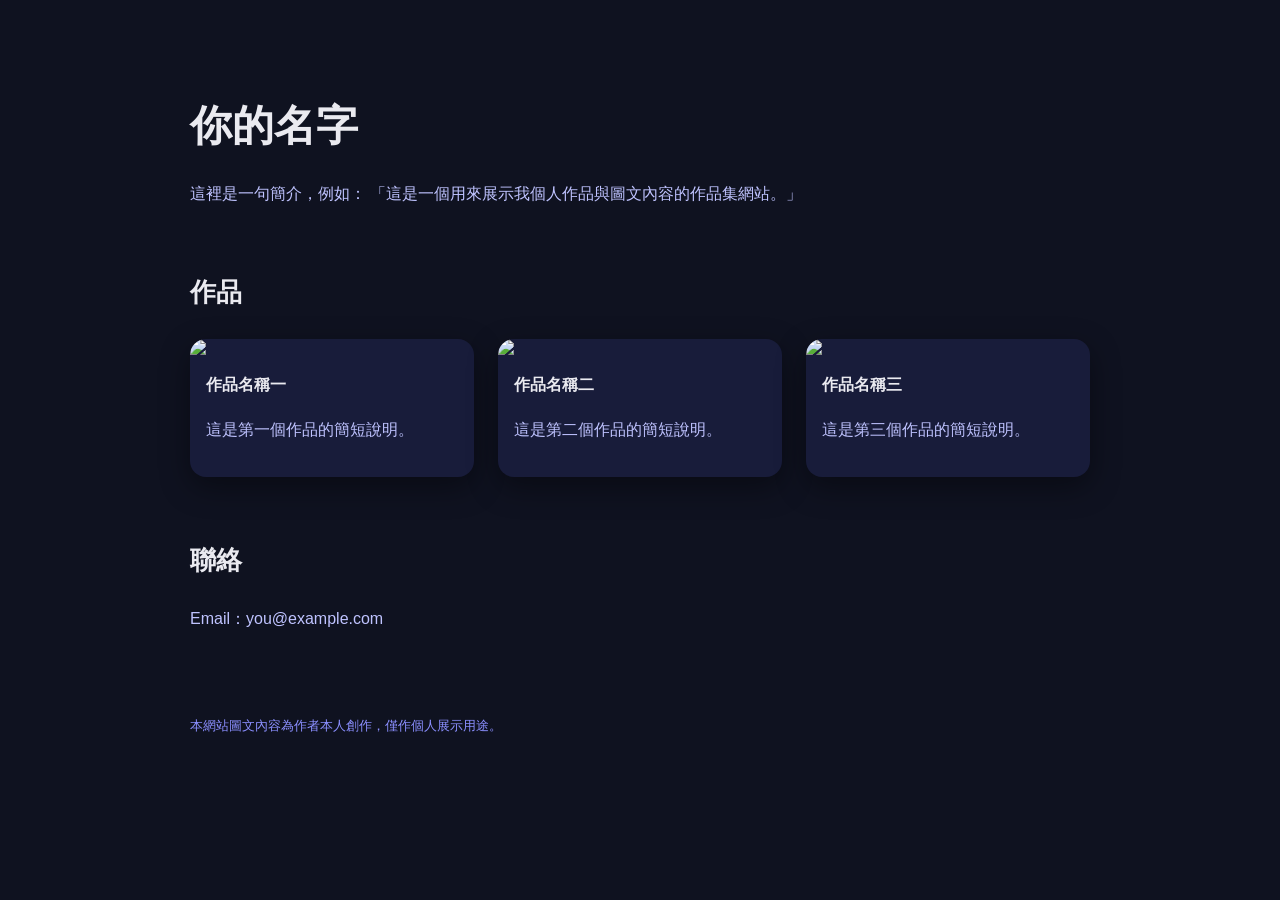
==== index.html @ 110ddd51 "Create index.html" ====
<!doctype html>
<html lang="zh-Hant">
<head>
  <meta charset="utf-8">
  <title>我的作品集</title>
  <meta name="viewport" content="width=device-width, initial-scale=1">
  <style>
    body{
      margin:0;
      font-family:-apple-system,BlinkMacSystemFont,"Segoe UI",Roboto,"Noto Sans TC",sans-serif;
      background:#0f1220;
      color:#eaeaf0;
      line-height:1.8;
    }
    .wrap{
      max-width:900px;
      margin:auto;
      padding:60px 24px;
    }
    h1{ font-size:42px; margin-bottom:10px; }
    h2{ margin-top:60px; font-size:26px; }
    p{ color:#bfc3ff; }
    .grid{
      display:grid;
      grid-template-columns:repeat(auto-fit,minmax(260px,1fr));
      gap:24px;
      margin-top:24px;
    }
    .card{
      background:#181c3a;
      border-radius:16px;
      overflow:hidden;
      box-shadow:0 10px 30px rgba(0,0,0,.4);
    }
    .card img{
      width:100%;
      display:block;
    }
    .card .txt{
      padding:16px;
    }
    footer{
      margin-top:80px;
      font-size:13px;
      color:#8b8fff;
    }
  </style>
</head>
<body>
  <div class="wrap">
    <h1>你的名字</h1>
    <p>
      這裡是一句簡介，例如：  
      「這是一個用來展示我個人作品與圖文內容的作品集網站。」
    </p>

    <h2>作品</h2>
    <div class="grid">
      <div class="card">
        <img src="https://via.placeholder.com/800x500?text=Image+1">
        <div class="txt">
          <strong>作品名稱一</strong>
          <p>這是第一個作品的簡短說明。</p>
        </div>
      </div>

      <div class="card">
        <img src="https://via.placeholder.com/800x500?text=Image+2">
        <div class="txt">
          <strong>作品名稱二</strong>
          <p>這是第二個作品的簡短說明。</p>
        </div>
      </div>

      <div class="card">
        <img src="https://via.placeholder.com/800x500?text=Image+3">
        <div class="txt">
          <strong>作品名稱三</strong>
          <p>這是第三個作品的簡短說明。</p>
        </div>
      </div>
    </div>

    <h2>聯絡</h2>
    <p>Email：you@example.com</p>

    <footer>
      本網站圖文內容為作者本人創作，僅作個人展示用途。
    </footer>
  </div>
</body>
</html>
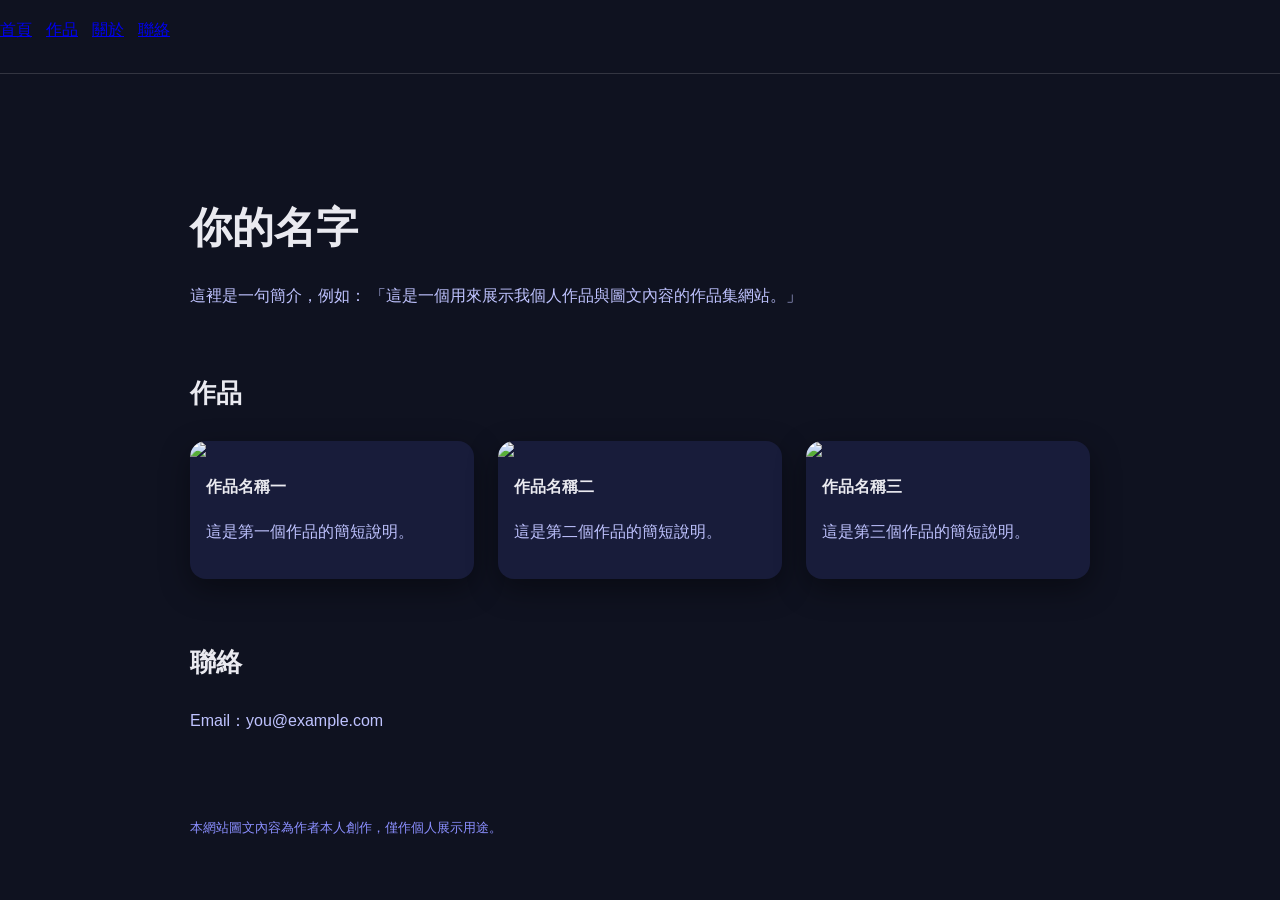
==== commit b140129a: "Update index.html" ====
--- a/index.html
+++ b/index.html
@@ -47,6 +47,13 @@
   </style>
 </head>
 <body>
+  <nav style="display:flex;gap:14px;align-items:center;padding:16px 0;">
+  <a href="./index.html">首頁</a>
+  <a href="./works.html">作品</a>
+  <a href="./about.html">關於</a>
+  <a href="./contact.html">聯絡</a>
+</nav>
+<hr style="border:0;border-top:1px solid rgba(255,255,255,.15);margin:12px 0 28px;">
   <div class="wrap">
     <h1>你的名字</h1>
     <p>
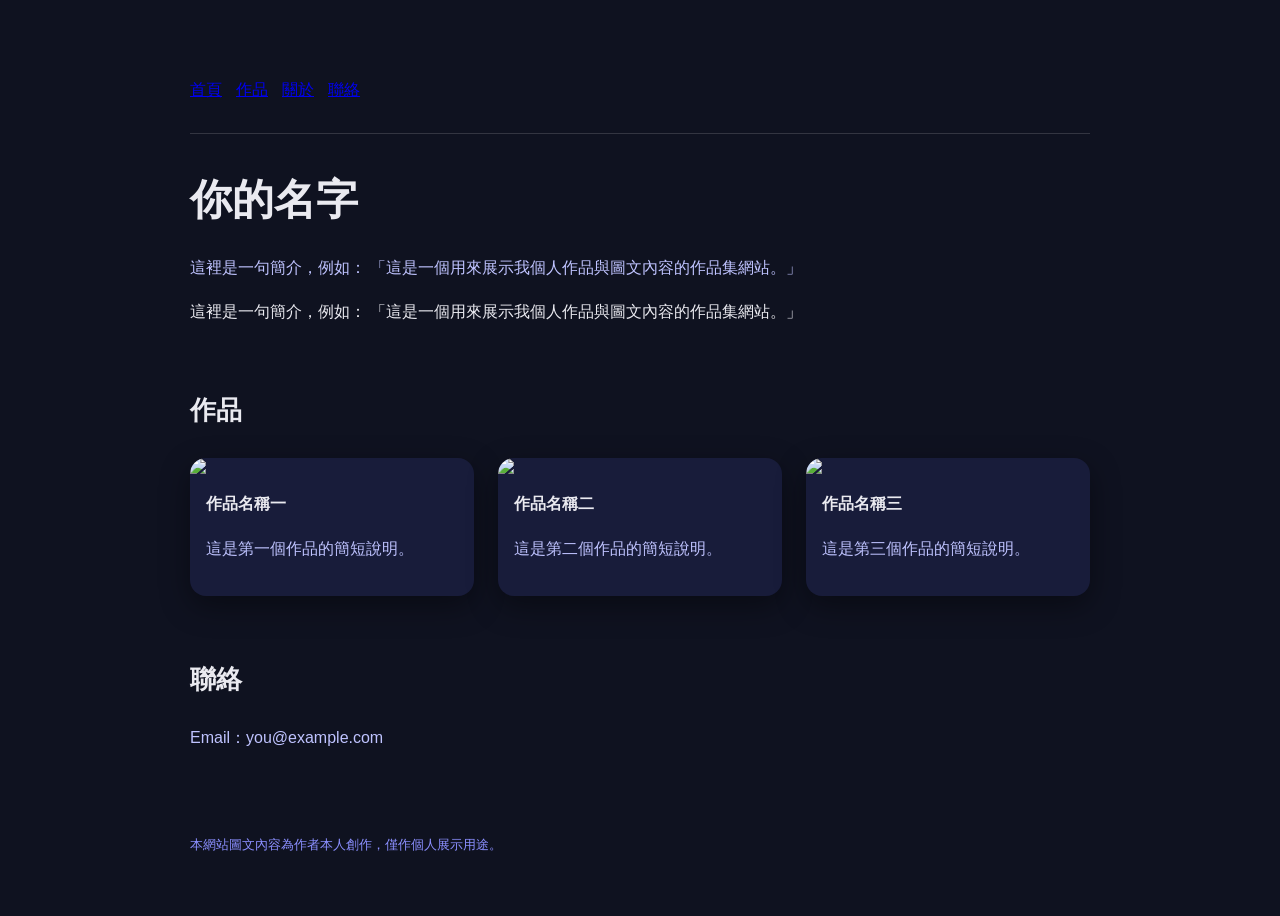
==== commit ee62c85c: "Update index.html" ====
--- a/index.html
+++ b/index.html
@@ -47,16 +47,24 @@
   </style>
 </head>
 <body>
-  <nav style="display:flex;gap:14px;align-items:center;padding:16px 0;">
-  <a href="./index.html">首頁</a>
-  <a href="./works.html">作品</a>
-  <a href="./about.html">關於</a>
-  <a href="./contact.html">聯絡</a>
-</nav>
-<hr style="border:0;border-top:1px solid rgba(255,255,255,.15);margin:12px 0 28px;">
   <div class="wrap">
+
+    <nav style="display:flex;gap:14px;align-items:center;padding:16px 0;">
+      <a href="./index.html">首頁</a>
+      <a href="./works.html">作品</a>
+      <a href="./about.html">關於</a>
+      <a href="./contact.html">聯絡</a>
+    </nav>
+    <hr style="border:0;border-top:1px solid rgba(255,255,255,.15);margin:12px 0 28px;">
+
     <h1>你的名字</h1>
     <p>
+      這裡是一句簡介，例如：  
+      「這是一個用來展示我個人作品與圖文內容的作品集網站。」
+    </p>
+
+    <!-- 以下全部不動 -->
+
       這裡是一句簡介，例如：  
       「這是一個用來展示我個人作品與圖文內容的作品集網站。」
     </p>
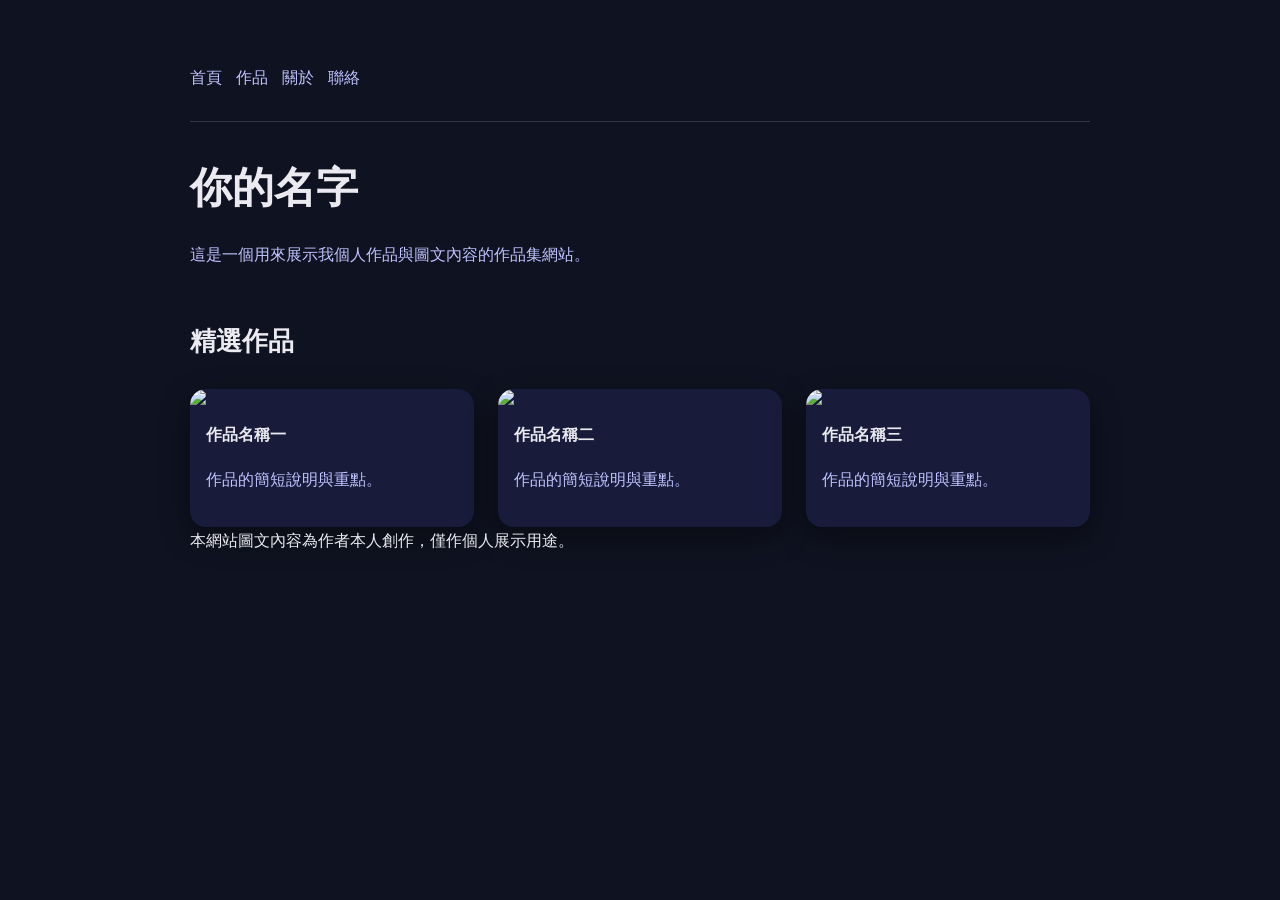
==== commit b2617b56: "Update index.html" ====
--- a/index.html
+++ b/index.html
@@ -2,102 +2,51 @@
 <html lang="zh-Hant">
 <head>
   <meta charset="utf-8">
-  <title>我的作品集</title>
+  <title>尚土作品集</title>
   <meta name="viewport" content="width=device-width, initial-scale=1">
-  <style>
-    body{
-      margin:0;
-      font-family:-apple-system,BlinkMacSystemFont,"Segoe UI",Roboto,"Noto Sans TC",sans-serif;
-      background:#0f1220;
-      color:#eaeaf0;
-      line-height:1.8;
-    }
-    .wrap{
-      max-width:900px;
-      margin:auto;
-      padding:60px 24px;
-    }
-    h1{ font-size:42px; margin-bottom:10px; }
-    h2{ margin-top:60px; font-size:26px; }
-    p{ color:#bfc3ff; }
-    .grid{
-      display:grid;
-      grid-template-columns:repeat(auto-fit,minmax(260px,1fr));
-      gap:24px;
-      margin-top:24px;
-    }
-    .card{
-      background:#181c3a;
-      border-radius:16px;
-      overflow:hidden;
-      box-shadow:0 10px 30px rgba(0,0,0,.4);
-    }
-    .card img{
-      width:100%;
-      display:block;
-    }
-    .card .txt{
-      padding:16px;
-    }
-    footer{
-      margin-top:80px;
-      font-size:13px;
-      color:#8b8fff;
-    }
-  </style>
+  <link rel="stylesheet" href="./assets/style.css">
 </head>
 <body>
   <div class="wrap">
-
-    <nav style="display:flex;gap:14px;align-items:center;padding:16px 0;">
+    <nav>
       <a href="./index.html">首頁</a>
       <a href="./works.html">作品</a>
       <a href="./about.html">關於</a>
       <a href="./contact.html">聯絡</a>
     </nav>
-    <hr style="border:0;border-top:1px solid rgba(255,255,255,.15);margin:12px 0 28px;">
+    <hr>
 
     <h1>你的名字</h1>
     <p>
-      這裡是一句簡介，例如：  
-      「這是一個用來展示我個人作品與圖文內容的作品集網站。」
+      這是一個用來展示我個人作品與圖文內容的作品集網站。
     </p>
 
-    <!-- 以下全部不動 -->
-
-      這裡是一句簡介，例如：  
-      「這是一個用來展示我個人作品與圖文內容的作品集網站。」
-    </p>
-
-    <h2>作品</h2>
+    <h2>精選作品</h2>
     <div class="grid">
       <div class="card">
-        <img src="https://via.placeholder.com/800x500?text=Image+1">
+        <img src="https://via.placeholder.com/800x500?text=Work+1">
         <div class="txt">
           <strong>作品名稱一</strong>
-          <p>這是第一個作品的簡短說明。</p>
+          <p>作品的簡短說明與重點。</p>
         </div>
       </div>
 
       <div class="card">
-        <img src="https://via.placeholder.com/800x500?text=Image+2">
+        <img src="https://via.placeholder.com/800x500?text=Work+2">
         <div class="txt">
           <strong>作品名稱二</strong>
-          <p>這是第二個作品的簡短說明。</p>
+          <p>作品的簡短說明與重點。</p>
         </div>
       </div>
 
       <div class="card">
-        <img src="https://via.placeholder.com/800x500?text=Image+3">
+        <img src="https://via.placeholder.com/800x500?text=Work+3">
         <div class="txt">
           <strong>作品名稱三</strong>
-          <p>這是第三個作品的簡短說明。</p>
+          <p>作品的簡短說明與重點。</p>
         </div>
       </div>
     </div>
-
-    <h2>聯絡</h2>
-    <p>Email：you@example.com</p>
 
     <footer>
       本網站圖文內容為作者本人創作，僅作個人展示用途。
--- a/assets/style.css
+++ b/assets/style.css
@@ -0,0 +1,96 @@
+body{
+  margin:0;
+  font-family:-apple-system,BlinkMacSystemFont,"Segoe UI",Roboto,"Noto Sans TC",sans-serif;
+  background:#0f1220;
+  color:#eaeaf0;
+  line-height:1.8;
+}
+
+a{ color:#bfc3ff; text-decoration:none; }
+a:hover{ text-decoration:underline; }
+
+.wrap{
+  max-width:900px;
+  margin:auto;
+  padding:48px 24px 60px;
+}
+
+/* Navigation */
+nav{
+  display:flex;
+  gap:14px;
+  align-items:center;
+  padding:16px 0;
+}
+hr{
+  border:0;
+  border-top:1px solid rgba(255,255,255,.15);
+  margin:12px 0 28px;
+}
+
+/* Typography */
+h1{ font-size:42px; margin:0 0 10px; }
+h2{ margin-top:48px; font-size:26px; }
+p{ color:#bfc3ff; }
+
+/* Grid / Cards */
+.grid{
+  display:grid;
+  grid-template-columns:repeat(auto-fit,minmax(260px,1fr));
+  gap:24px;
+  margin-top:24px;
+}
+.card{
+  background:#181c3a;
+  border-radius:16px;
+  overflow:hidden;
+  box-shadow:0 10px 30px rgba(0,0,0,.4);
+}
+.card img{ width:100%; display:block; }
+.card .txt{ padding:16px; }
+
+.card .txt strong{ display:block; margin-bottom:6px; }
+
+.btnlink{
+  display:inline-block;
+  margin-top:10px;
+  padding:8px 12px;
+  border-radius:12px;
+  background:rgba(255,255,255,.06);
+}
+
+/* Detail page layout */
+.detail-hero{
+  display:grid;
+  grid-template-columns: 1fr;
+  gap:18px;
+  margin-top:18px;
+}
+.detail-hero img{
+  width:100%;
+  border-radius:16px;
+  box-shadow:0 10px 30px rgba(0,0,0,.4);
+}
+.kv{
+  background:rgba(255,255,255,.04);
+  border-radius:16px;
+  padding:16px;
+}
+.kv ul{ margin:0; padding-left:18px; color:#bfc3ff; }
+.kv li{ margin:6px 0; }
+
+.footer-note{
+  margin-top:80px;
+  font-size:13px;
+  color:#8b8fff;
+}
+
+.character-img {
+  max-width: 320px;   /* 你可以試 240 / 280 / 320 */
+  width: 100%;
+  height: auto;
+  display: block;
+  margin: 0 auto 24px;  /* 置中 + 底部留空 */
+  border-radius: 16px;  /* 視覺更柔和，可刪 */
+}
+
